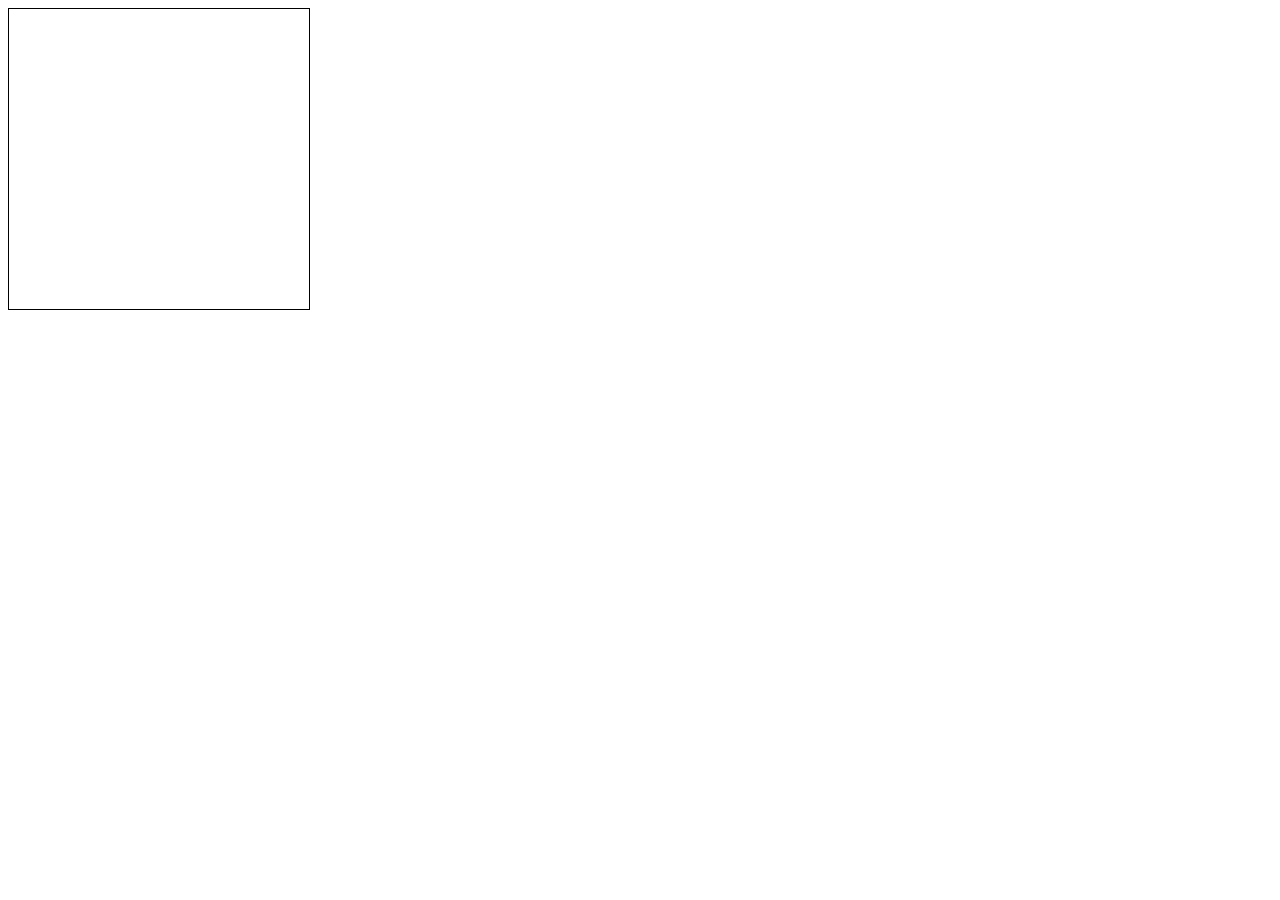
==== space invaders/index.html @ 48c5e916 "updates" ====
<!DOCTYPE html>
<html lang="en">
  <head>
    <meta charset="UTF-8" />
    <title>Space Invaders</title>
    <link rel="stylesheet" href="css/main.css" />
  </head>
  <body>
    <div class="grid"></div>
    <script src="app.js">
    </script>
  </body>
</html>
---- space invaders/css/main.css ----
.grid {
    width: 300px;
    height: 300px;
    border: solid black 1px;
    display: flex;
    flex-wrap: wrap;
}

.grid div {
    width: 20px;
    height: 20px;
}
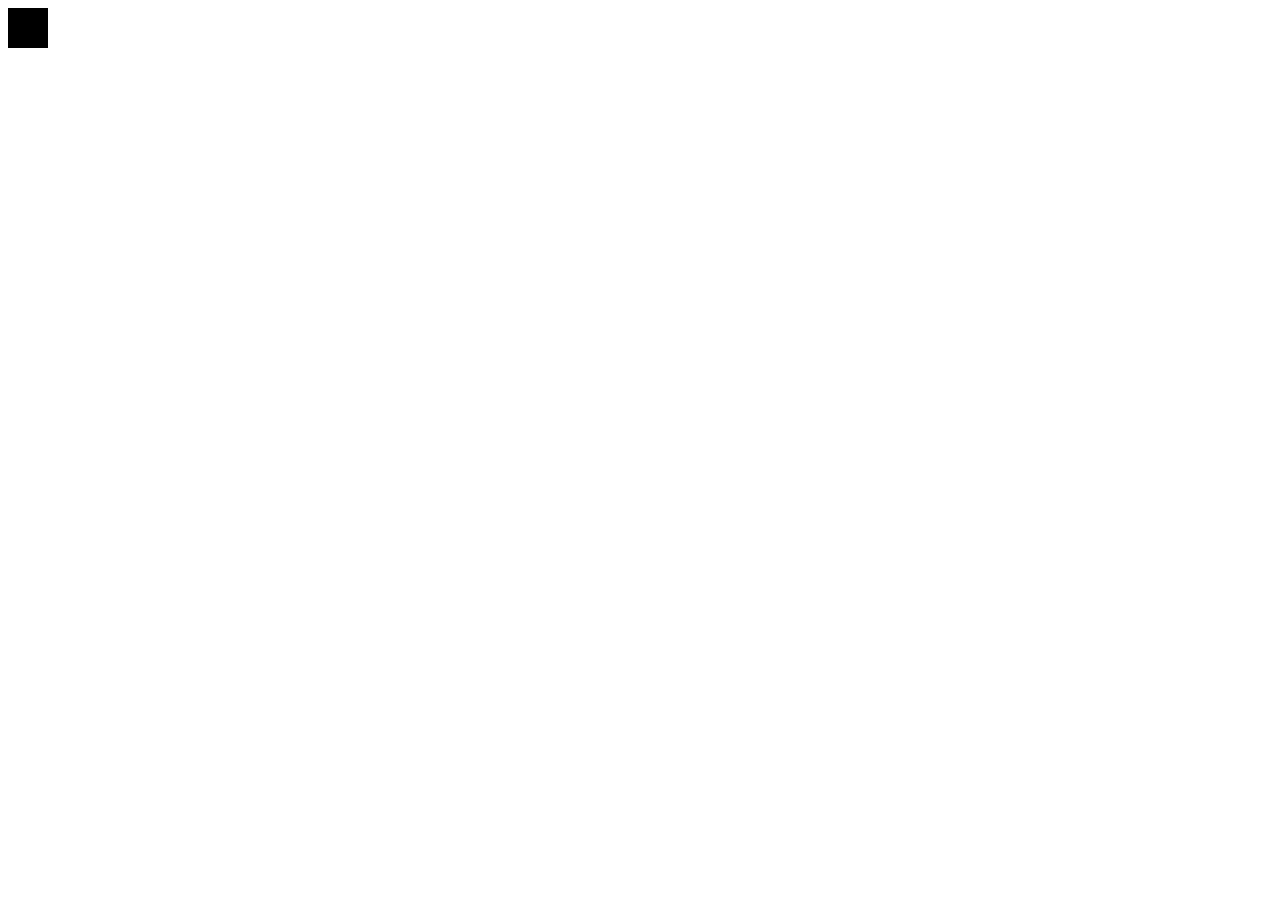
==== commit 98ea3861: "another changes" ====
--- a/space invaders/index.html
+++ b/space invaders/index.html
@@ -4,10 +4,13 @@
     <meta charset="UTF-8" />
     <title>Space Invaders</title>
     <link rel="stylesheet" href="css/main.css" />
+    <link rel="stylesheet" href="css/enemy.css" />
   </head>
   <body>
-    <div class="grid"></div>
-    <script src="app.js">
-    </script>
+    <!-- <div class="grid"></div> -->
+    <script src="./js/entity.js"></script>
+    <script src="./js/enemy/enemy.js"></script>
+    <script src="./js/player/player.js"></script>
+    <script src="app.js"></script>
   </body>
 </html>
--- a/space invaders/css/enemy.css
+++ b/space invaders/css/enemy.css
@@ -0,0 +1,5 @@
+.invader {
+  width: 40px;
+  height: 40px;
+  background-color: black;
+}
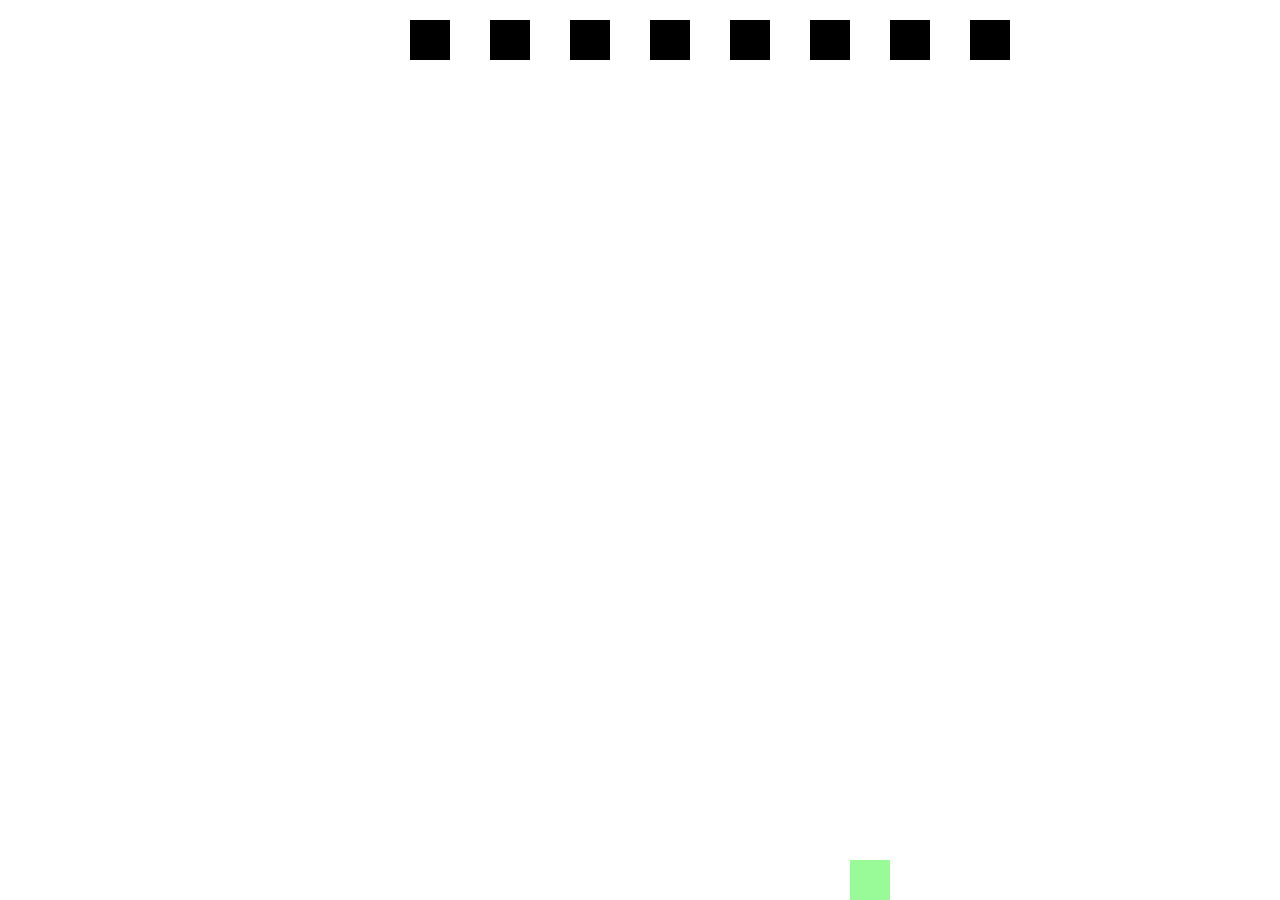
==== commit 184c5e03: "SI updates" ====
--- a/space invaders/index.html
+++ b/space invaders/index.html
@@ -5,12 +5,14 @@
     <title>Space Invaders</title>
     <link rel="stylesheet" href="css/main.css" />
     <link rel="stylesheet" href="css/enemy.css" />
+    <link rel="stylesheet" href="css/player.css" />
   </head>
   <body>
     <!-- <div class="grid"></div> -->
     <script src="./js/entity.js"></script>
     <script src="./js/enemy/enemy.js"></script>
     <script src="./js/player/player.js"></script>
+    <script src="controller.js"></script>
     <script src="app.js"></script>
   </body>
 </html>
--- a/space invaders/css/enemy.css
+++ b/space invaders/css/enemy.css
@@ -2,4 +2,5 @@
   width: 40px;
   height: 40px;
   background-color: black;
+  position: absolute;
 }
--- a/space invaders/css/player.css
+++ b/space invaders/css/player.css
@@ -0,0 +1,6 @@
+.player {
+  width: 40px;
+  height: 40px;
+  background-color: palegreen;
+  position: absolute;
+}
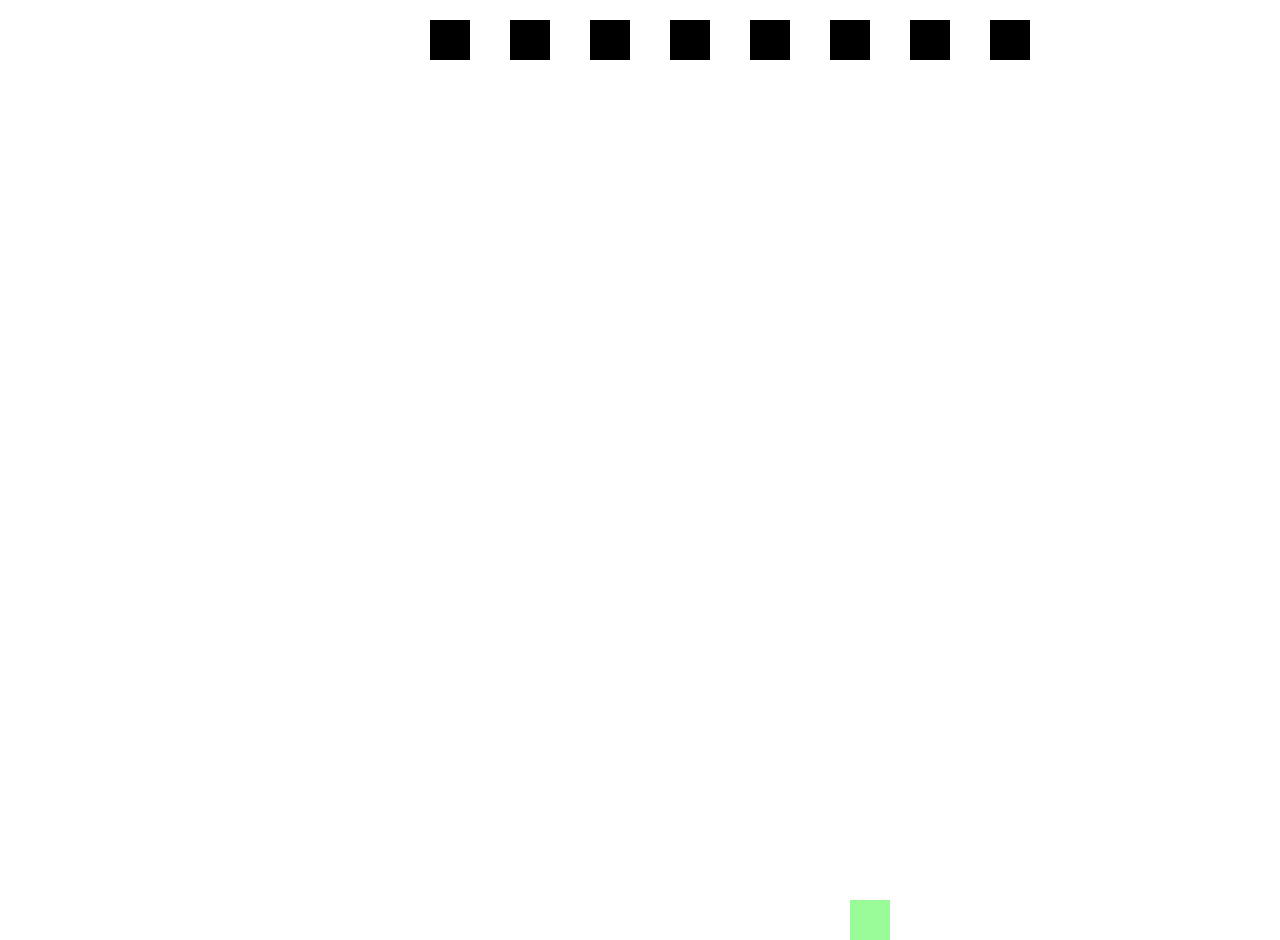
==== commit fffdb91e: "cleanup" ====
--- a/space invaders/index.html
+++ b/space invaders/index.html
@@ -4,13 +4,13 @@
     <meta charset="UTF-8" />
     <title>Space Invaders</title>
     <link rel="stylesheet" href="css/main.css" />
-    <link rel="stylesheet" href="css/enemy.css" />
+    <link rel="stylesheet" href="css/invader.css" />
     <link rel="stylesheet" href="css/player.css" />
   </head>
   <body>
     <!-- <div class="grid"></div> -->
     <script src="./js/entity.js"></script>
-    <script src="./js/enemy/enemy.js"></script>
+    <script src="./js/invader/invader.js"></script>
     <script src="./js/player/player.js"></script>
     <script src="controller.js"></script>
     <script src="app.js"></script>
--- a/space invaders/css/invader.css
+++ b/space invaders/css/invader.css
@@ -0,0 +1,6 @@
+.invader {
+  width: 40px;
+  height: 40px;
+  background-color: black;
+  position: absolute;
+}
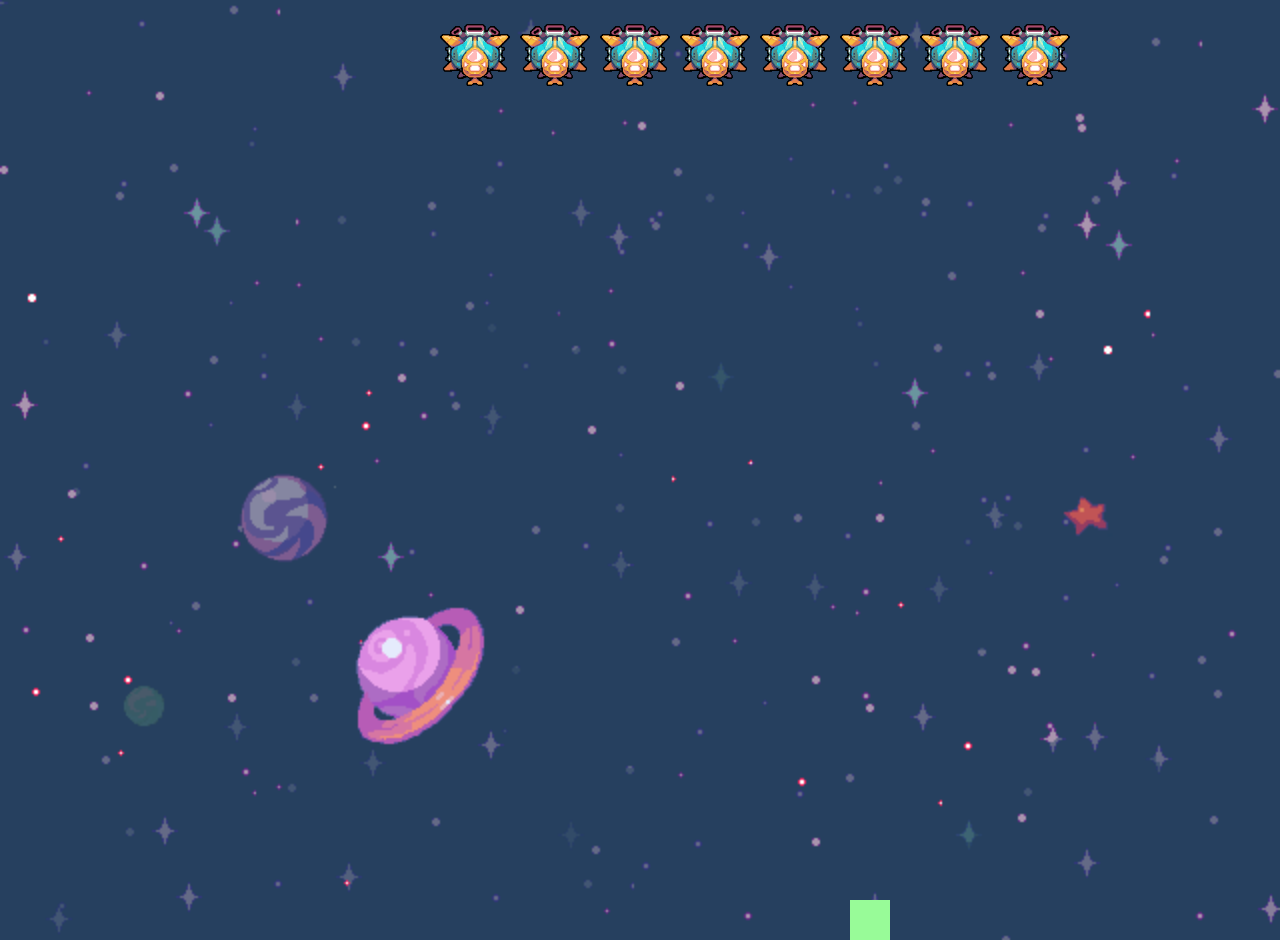
==== commit 6f5b0291: "add sprites" ====
--- a/space invaders/index.html
+++ b/space invaders/index.html
@@ -6,11 +6,13 @@
     <link rel="stylesheet" href="css/main.css" />
     <link rel="stylesheet" href="css/invader.css" />
     <link rel="stylesheet" href="css/player.css" />
+    <link rel="stylesheet" href="css/shoot.css" />
   </head>
   <body>
     <!-- <div class="grid"></div> -->
     <script src="./js/entity.js"></script>
     <script src="./js/invader/invader.js"></script>
+    <script src="./js/shoot/shoot.js"></script>
     <script src="./js/player/player.js"></script>
     <script src="controller.js"></script>
     <script src="app.js"></script>
--- a/space invaders/css/main.css
+++ b/space invaders/css/main.css
@@ -1,12 +1,20 @@
 .grid {
-    width: 300px;
-    height: 300px;
-    border: solid black 1px;
-    display: flex;
-    flex-wrap: wrap;
+  width: 300px;
+  height: 300px;
+  border: solid black 1px;
+  display: flex;
+  flex-wrap: wrap;
 }
 
 .grid div {
-    width: 20px;
-    height: 20px;
-}+  width: 20px;
+  height: 20px;
+}
+
+body {
+  background-image: url("../assets/Background/3b.png");
+  -webkit-background-size: cover;
+  -moz-background-size: cover;
+  -o-background-size: cover;
+  background-size: cover;
+}
--- a/space invaders/css/invader.css
+++ b/space invaders/css/invader.css
@@ -1,6 +1,12 @@
 .invader {
-  width: 40px;
-  height: 40px;
-  background-color: black;
+  width: 70px;
+  height: 70px;
+  background-color: transparent;
   position: absolute;
+  background-image: url("../assets/Ship/8.png");
+  background-position: center;
+  background-repeat: no-repeat;
+  background-size: contain;
+
+  transform: rotate(180deg);
 }
--- a/space invaders/css/shoot.css
+++ b/space invaders/css/shoot.css
@@ -0,0 +1,10 @@
+.shoot {
+  width: 20px;
+  height: 35px;
+  background-color: transparent;
+  position: absolute;
+  background-image: url("../assets/Shoot/8.png");
+  background-position: center;
+  background-repeat: no-repeat;
+  background-size: contain;
+}
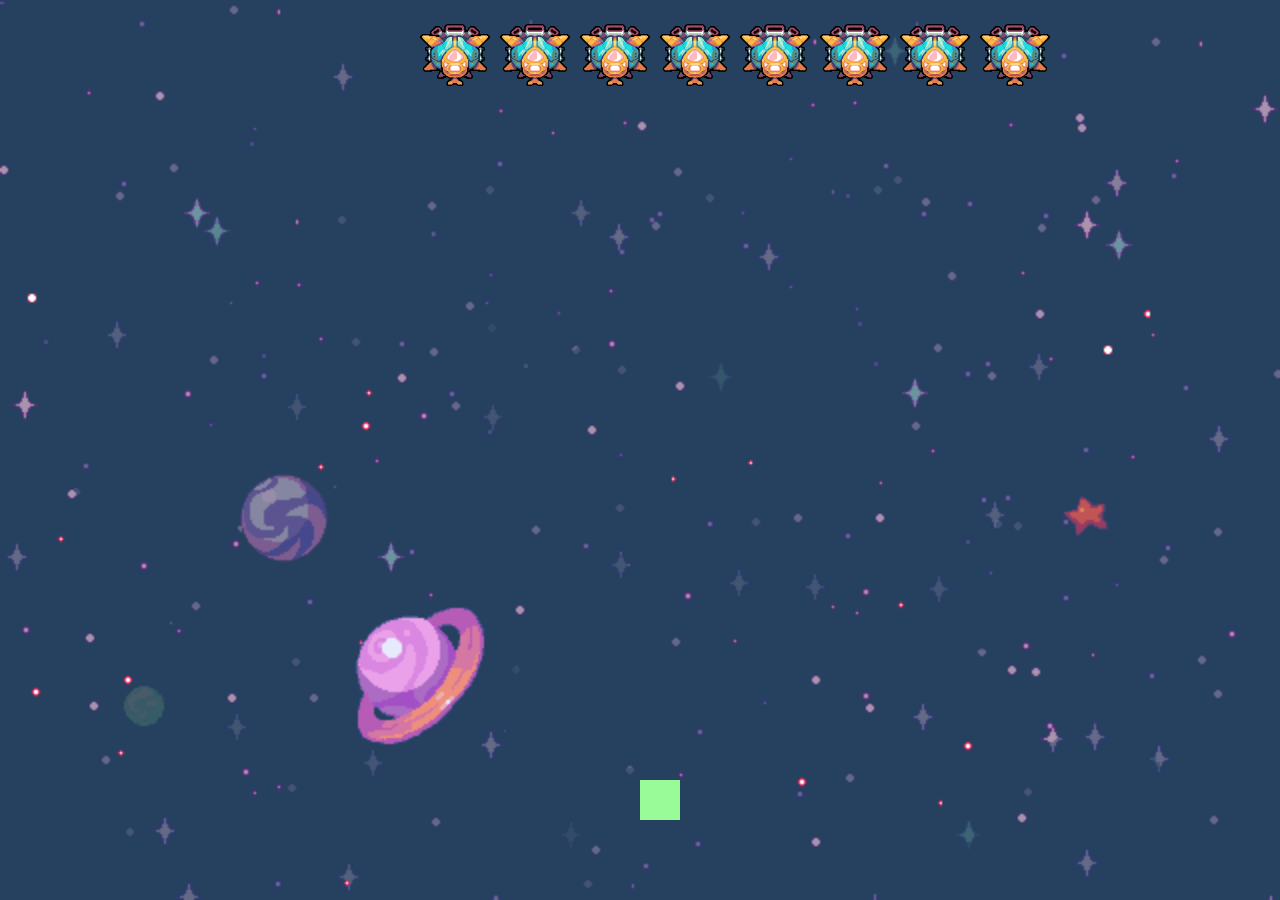
==== commit a4a9b79a: "code update" ====
--- a/space invaders/index.html
+++ b/space invaders/index.html
@@ -10,6 +10,7 @@
   </head>
   <body>
     <!-- <div class="grid"></div> -->
+    <script src="config.js"></script>
     <script src="./js/entity.js"></script>
     <script src="./js/invader/invader.js"></script>
     <script src="./js/shoot/shoot.js"></script>
--- a/space invaders/css/main.css
+++ b/space invaders/css/main.css
@@ -17,4 +17,5 @@
   -moz-background-size: cover;
   -o-background-size: cover;
   background-size: cover;
+  overflow: hidden;
 }
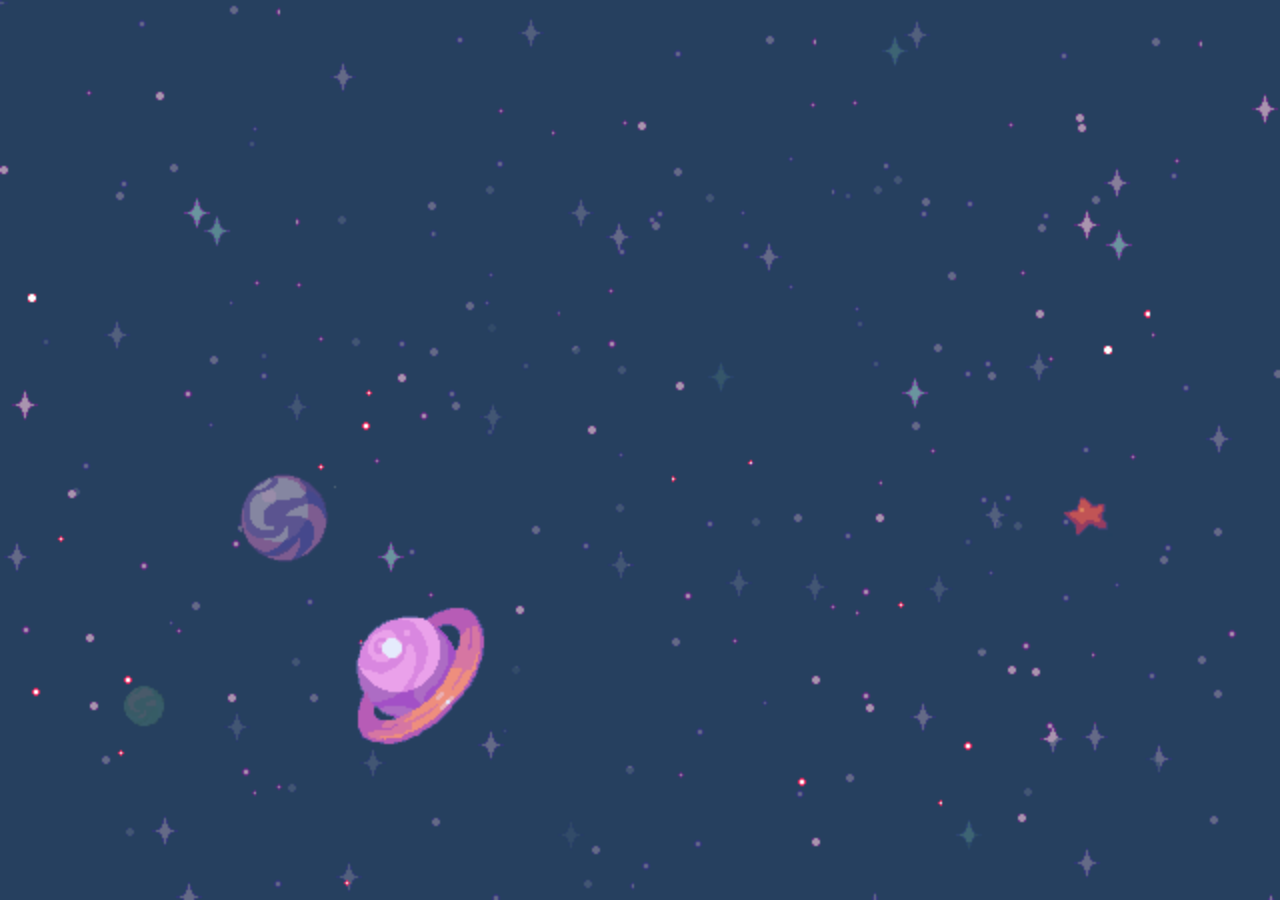
==== commit 0f64ec29: "modules to fix" ====
--- a/space invaders/index.html
+++ b/space invaders/index.html
@@ -11,11 +11,11 @@
   <body>
     <!-- <div class="grid"></div> -->
     <script src="config.js"></script>
-    <script src="./js/entity.js"></script>
-    <script src="./js/invader/invader.js"></script>
-    <script src="./js/shoot/shoot.js"></script>
-    <script src="./js/player/player.js"></script>
-    <script src="controller.js"></script>
+    <script type="module" src="./js/entity.js"></script>
+    <script type="module" src="controller.js"></script>
+    <script type="module" src="./js/invader/invader.js"></script>
+    <script type="module" src="./js/shoot/shoot.js"></script>
+    <script type="module" src="./js/player/player.js"></script>
     <script src="app.js"></script>
   </body>
 </html>
--- a/space invaders/css/player.css
+++ b/space invaders/css/player.css
@@ -1,6 +1,11 @@
 .player {
-  width: 40px;
-  height: 40px;
-  background-color: palegreen;
+  width: 60px;
+  height: 60px;
+  background-color: transparent;
   position: absolute;
+  background-image: url("../assets/Ship/6b.png");
+  background-position: center;
+  background-repeat: no-repeat;
+  background-size: contain;
+  transform: rotate(180deg);
 }
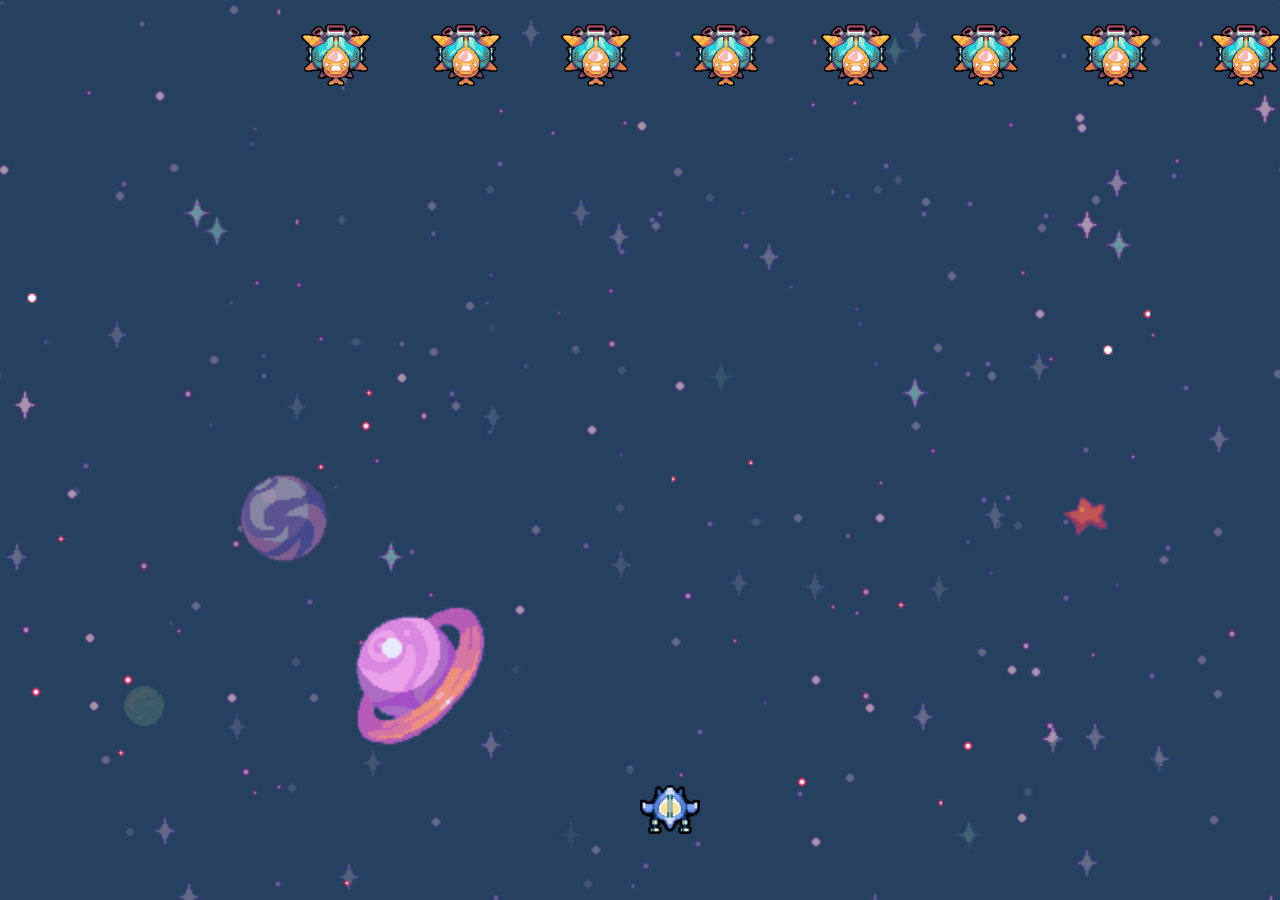
==== commit d82d04c8: "refactoring, shoot functionaly" ====
--- a/space invaders/index.html
+++ b/space invaders/index.html
@@ -9,13 +9,12 @@
     <link rel="stylesheet" href="css/shoot.css" />
   </head>
   <body>
-    <!-- <div class="grid"></div> -->
-    <script src="config.js"></script>
-    <script type="module" src="./js/entity.js"></script>
+    <!-- <script src="config.js"></script> -->
+    <!-- <script type="module" src="./js/entity.js"></script>
     <script type="module" src="controller.js"></script>
     <script type="module" src="./js/invader/invader.js"></script>
     <script type="module" src="./js/shoot/shoot.js"></script>
-    <script type="module" src="./js/player/player.js"></script>
-    <script src="app.js"></script>
+    <script type="module" src="./js/player/player.js"></script> -->
+    <script type="module" src="app.js"></script>
   </body>
 </html>
